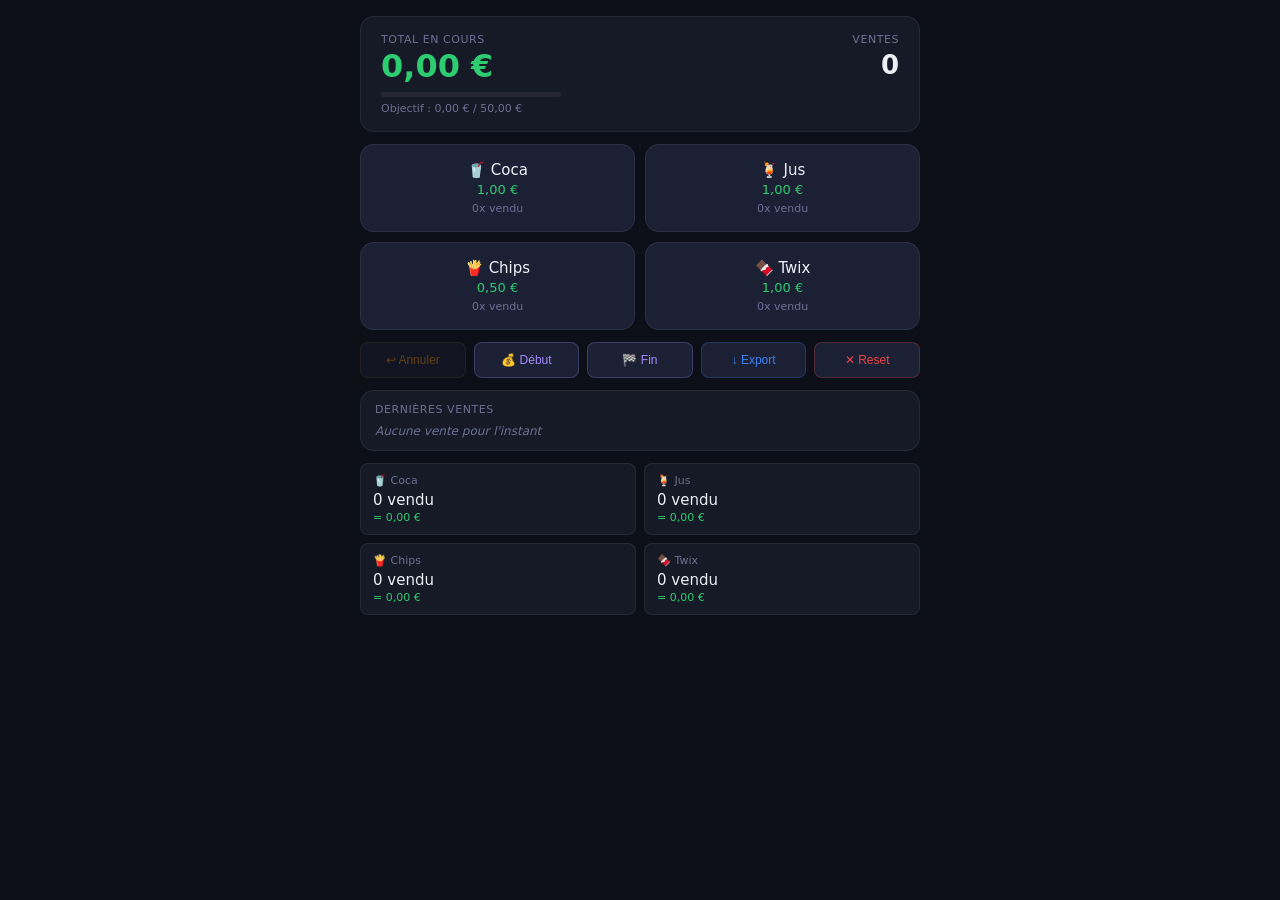
==== index.html @ 8547e5f4 "Add files via upload" ====
<!DOCTYPE html>
<html lang="fr">
<head>
  <meta charset="UTF-8">
  <meta name="viewport" content="width=device-width, initial-scale=1.0">
  <title>Caisse Cafet</title>
  <link rel="stylesheet" href="style.css">
</head>
<body>

  <div class="root">

    <header class="header">
      <div>
        <div class="label">Total en cours</div>
        <div class="total-value" id="total-display">0,00 €</div>
        <div class="progress-wrap">
          <div class="progress-bar" id="prog-bar"></div>
        </div>
        <div class="progress-label" id="prog-label">Objectif : 0,00 € / 50,00 €</div>
      </div>
      <div class="header-right">
        <div class="label">Ventes</div>
        <div class="nb-ventes" id="nb-ventes">0</div>
      </div>
    </header>

    <div class="grid" id="buttons"></div>

    <div class="actions">
      <button class="btn-undo" id="btn-undo" onclick="annuler()">↩ Annuler</button>
      <button class="btn-caisse" onclick="setCaisseInitiale()">💰 Début</button>
      <button class="btn-caisse" onclick="setCaisseReelle()">🏁 Fin</button>
      <button class="btn-export" onclick="exporter()">↓ Export</button>
      <button class="btn-reset" onclick="reset()">✕ Reset</button>
    </div>

    <div class="journal-box">
      <div class="section-title">Dernières ventes</div>
      <div id="journal-list"><div class="vide">Aucune vente pour l'instant</div></div>
    </div>

    <div class="ecart-box" id="ecart-box" style="display:none">
      <div class="section-title">Bilan de caisse</div>
      <div id="ecart-contenu"></div>
    </div>

    <div class="stats-grid" id="stats"></div>

  </div>

  <div class="toast" id="toast"></div>

  <div id="modal" class="modal-overlay" style="display:none" onclick="fermerModalSiDehors(event)">
    <div class="modal-box">
      <div class="modal-titre" id="modal-titre">Montant</div>
      <input id="modal-input" type="number" inputmode="decimal" min="0" step="0.01" placeholder="0,00">
      <div class="modal-actions">
        <button class="modal-btn-annuler" onclick="fermerModal()">Annuler</button>
        <button class="modal-btn-ok" onclick="validerModal()">Confirmer</button>
      </div>
    </div>
  </div>

  <script src="caisse.js"></script>
</body>
</html>
---- style.css ----
/* ================================
   CAISSE CAFET — THÈME SOMBRE v4
   ================================ */

:root {
  --bg-page:        #0d0f18;
  --bg-card:        #161926;
  --bg-btn:         #1c2035;
  --accent-green:   #2ecc71;
  --accent-blue:    #3b82f6;
  --accent-orange:  #f59e0b;
  --accent-red:     #ef4444;
  --accent-purple:  #a78bfa;
  --text-primary:   #eef0f6;
  --text-muted:     #6b7194;
  --border:         rgba(255, 255, 255, 0.07);
  --radius:         14px;
  --radius-sm:      8px;
}

/* ---- BASE ---- */
* {
  box-sizing: border-box;
  margin: 0;
  padding: 0;
}

body {
  background: var(--bg-page);
  color: var(--text-primary);
  font-family: 'Segoe UI', system-ui, sans-serif;
  padding: 1rem;
  min-height: 100vh;
}

.root {
  max-width: 560px;
  margin: 0 auto;
  display: flex;
  flex-direction: column;
  gap: 12px;
}

/* ---- HEADER ---- */
.header {
  background: var(--bg-card);
  border: 1px solid var(--border);
  border-radius: var(--radius);
  padding: 1rem 1.25rem;
  display: flex;
  justify-content: space-between;
  align-items: flex-start;
}

.header-right {
  text-align: right;
}

.label {
  font-size: 11px;
  color: var(--text-muted);
  text-transform: uppercase;
  letter-spacing: 0.05em;
  margin-bottom: 4px;
}

.total-value {
  font-size: 32px;
  font-weight: 600;
  color: var(--accent-green);
  line-height: 1;
}

.nb-ventes {
  font-size: 26px;
  font-weight: 600;
  color: var(--text-primary);
}

/* ---- BARRE DE PROGRESSION ---- */
.progress-wrap {
  margin-top: 10px;
  background: rgba(255, 255, 255, 0.06);
  border-radius: 4px;
  height: 5px;
  width: 180px;
}

.progress-bar {
  height: 5px;
  border-radius: 4px;
  background: var(--accent-green);
  width: 0%;
  transition: width 0.4s ease;
}

.progress-label {
  font-size: 11px;
  color: var(--text-muted);
  margin-top: 5px;
}

/* ---- GRILLE PRODUITS ---- */
.grid {
  display: grid;
  grid-template-columns: repeat(2, 1fr);
  gap: 10px;
}

.prod-btn {
  background: var(--bg-btn);
  border: 1px solid var(--border);
  border-radius: var(--radius);
  padding: 16px 12px;
  cursor: pointer;
  text-align: center;
  transition: border-color 0.15s, transform 0.1s, background 0.15s;
  user-select: none;
}

.prod-btn:hover {
  border-color: var(--accent-blue);
}

.prod-btn:active {
  transform: scale(0.96);
}

.prod-btn.flash {
  background: rgba(59, 130, 246, 0.12);
  border-color: var(--accent-blue);
}

.prod-btn .nom {
  font-size: 15px;
  font-weight: 500;
  color: var(--text-primary);
}

.prod-btn .prix {
  font-size: 13px;
  color: var(--accent-green);
  margin-top: 3px;
}

.prod-btn .count {
  font-size: 11px;
  color: var(--text-muted);
  margin-top: 5px;
}

/* ---- BOUTONS D'ACTION ---- */
.actions {
  display: flex;
  gap: 8px;
  flex-wrap: wrap;
}

.actions button {
  flex: 1;
  min-width: 80px;
  padding: 10px 6px;
  border-radius: var(--radius-sm);
  border: 1px solid var(--border);
  background: var(--bg-btn);
  color: var(--text-primary);
  font-size: 12px;
  cursor: pointer;
  transition: background 0.15s;
}

.actions button:disabled {
  opacity: 0.35;
  cursor: not-allowed;
}

.btn-undo {
  color: var(--accent-orange) !important;
  border-color: rgba(245, 158, 11, 0.25) !important;
}
.btn-undo:hover:not(:disabled) { background: rgba(245, 158, 11, 0.08) !important; }

.btn-caisse {
  color: var(--accent-purple) !important;
  border-color: rgba(167, 139, 250, 0.25) !important;
}
.btn-caisse:hover { background: rgba(167, 139, 250, 0.08) !important; }

.btn-export {
  color: var(--accent-blue) !important;
  border-color: rgba(59, 130, 246, 0.25) !important;
}
.btn-export:hover { background: rgba(59, 130, 246, 0.08) !important; }

.btn-reset {
  color: var(--accent-red) !important;
  border-color: rgba(239, 68, 68, 0.25) !important;
}
.btn-reset:hover { background: rgba(239, 68, 68, 0.08) !important; }

/* ---- JOURNAL ---- */
.journal-box,
.ecart-box {
  background: var(--bg-card);
  border: 1px solid var(--border);
  border-radius: var(--radius);
  padding: 12px 14px;
}

.section-title {
  font-size: 11px;
  color: var(--text-muted);
  text-transform: uppercase;
  letter-spacing: 0.05em;
  margin-bottom: 8px;
}

.journal-item {
  display: flex;
  justify-content: space-between;
  font-size: 13px;
  color: var(--text-primary);
  padding: 5px 0;
  border-bottom: 1px solid var(--border);
}

.journal-item:last-child {
  border-bottom: none;
}

.journal-item .heure {
  color: var(--text-muted);
  font-size: 11px;
}

.vide {
  font-size: 12px;
  color: var(--text-muted);
  font-style: italic;
}

/* ---- BILAN DE CAISSE ---- */
.bilan-ligne {
  display: flex;
  justify-content: space-between;
  font-size: 13px;
  padding: 5px 0;
  border-bottom: 1px solid var(--border);
  color: var(--text-primary);
}

.bilan-ligne:last-child {
  border-bottom: none;
}

.bilan-ligne .bilan-label {
  color: var(--text-muted);
}

.ecart-positif { color: var(--accent-green); font-weight: 600; }
.ecart-negatif { color: var(--accent-red); font-weight: 600; }
.ecart-neutre  { color: var(--text-muted); font-weight: 600; }

/* ---- STATS PAR PRODUIT ---- */
.stats-grid {
  display: grid;
  grid-template-columns: repeat(2, 1fr);
  gap: 8px;
}

.stat-card {
  background: var(--bg-card);
  border: 1px solid var(--border);
  border-radius: var(--radius-sm);
  padding: 10px 12px;
}

.stat-card .s-nom {
  font-size: 11px;
  color: var(--text-muted);
  margin-bottom: 4px;
}

.stat-card .s-val {
  font-size: 15px;
  font-weight: 500;
  color: var(--text-primary);
}

.stat-card .s-total {
  font-size: 11px;
  color: var(--accent-green);
  margin-top: 2px;
}

/* ---- MODAL ---- */
.modal-overlay {
  position: fixed;
  inset: 0;
  background: rgba(0, 0, 0, 0.75);
  z-index: 998;
  align-items: center;
  justify-content: center;
}

.modal-box {
  background: var(--bg-card);
  border: 1px solid var(--border);
  border-radius: var(--radius);
  padding: 1.5rem;
  width: 280px;
  text-align: center;
}

.modal-titre {
  font-size: 13px;
  color: var(--text-muted);
  text-transform: uppercase;
  letter-spacing: 0.05em;
  margin-bottom: 14px;
}

.modal-box input {
  width: 100%;
  font-size: 28px;
  font-weight: 600;
  text-align: center;
  background: var(--bg-btn);
  border: 1px solid var(--border);
  color: var(--text-primary);
  border-radius: var(--radius-sm);
  padding: 12px;
  margin-bottom: 14px;
  outline: none;
}

.modal-box input:focus {
  border-color: var(--accent-blue);
}

.modal-actions {
  display: flex;
  gap: 8px;
}

.modal-btn-annuler {
  flex: 1;
  padding: 10px;
  border-radius: var(--radius-sm);
  border: 1px solid var(--border);
  background: var(--bg-btn);
  color: var(--text-muted);
  font-size: 13px;
  cursor: pointer;
}

.modal-btn-ok {
  flex: 1;
  padding: 10px;
  border-radius: var(--radius-sm);
  border: none;
  background: var(--accent-green);
  color: #000;
  font-size: 13px;
  font-weight: 600;
  cursor: pointer;
}

/* ---- TOAST ---- */
.toast {
  position: fixed;
  bottom: 24px;
  left: 50%;
  transform: translateX(-50%);
  background: var(--bg-card);
  border: 1px solid var(--border);
  border-radius: var(--radius-sm);
  padding: 9px 18px;
  font-size: 13px;
  color: var(--text-primary);
  opacity: 0;
  transition: opacity 0.2s;
  pointer-events: none;
  z-index: 999;
  white-space: nowrap;
  box-shadow: 0 8px 30px rgba(0, 0, 0, 0.6);
}

.toast.show { opacity: 1; }
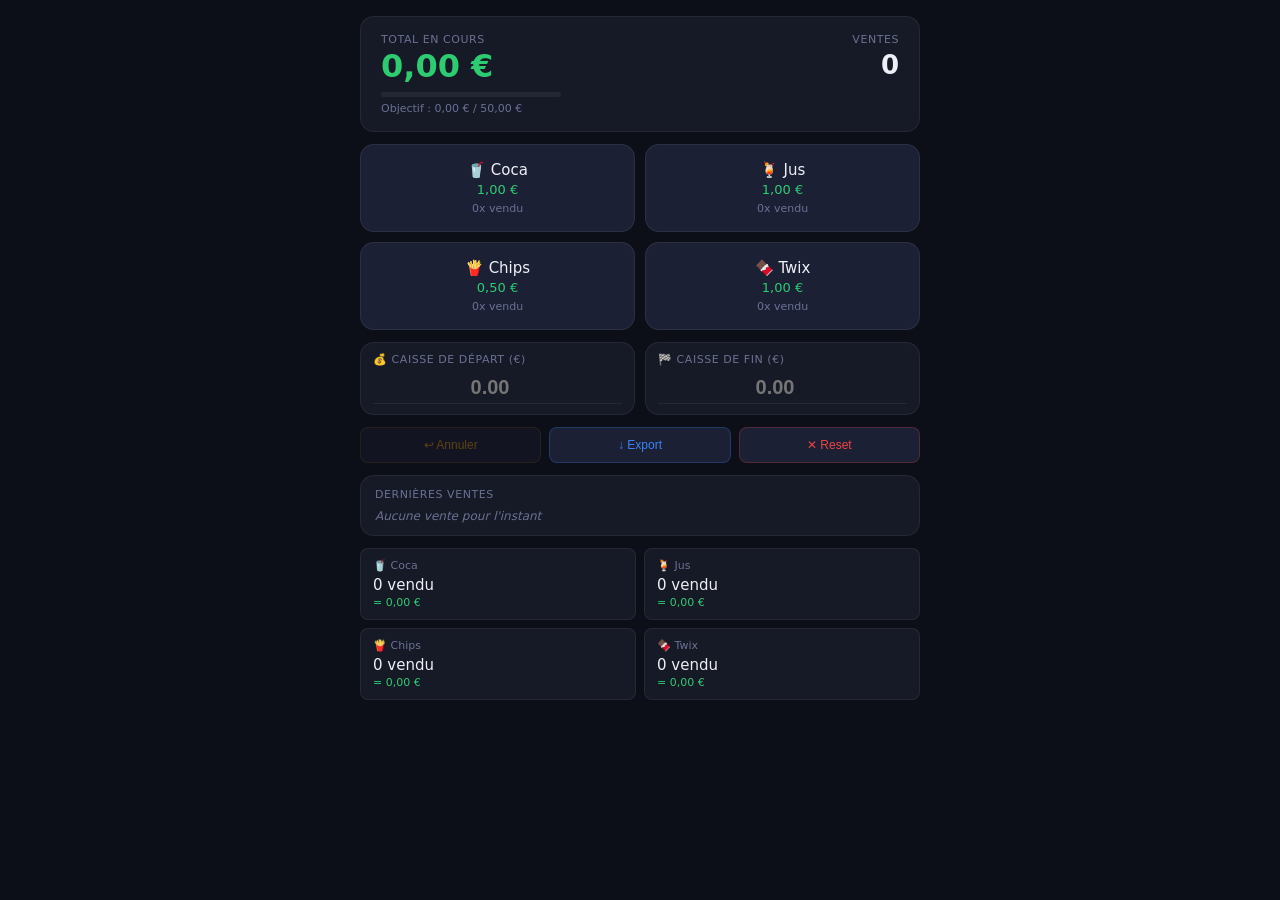
==== commit f7f2b4ce: "Add files via upload" ====
--- a/index.html
+++ b/index.html
@@ -27,10 +27,19 @@
 
     <div class="grid" id="buttons"></div>
 
+    <div class="caisse-inputs">
+      <div class="caisse-champ">
+        <label for="input-debut">💰 Caisse de départ (€)</label>
+        <input type="number" id="input-debut" inputmode="decimal" min="0" step="0.01" placeholder="0.00">
+      </div>
+      <div class="caisse-champ">
+        <label for="input-fin">🏁 Caisse de fin (€)</label>
+        <input type="number" id="input-fin" inputmode="decimal" min="0" step="0.01" placeholder="0.00">
+      </div>
+    </div>
+
     <div class="actions">
       <button class="btn-undo" id="btn-undo" onclick="annuler()">↩ Annuler</button>
-      <button class="btn-caisse" onclick="setCaisseInitiale()">💰 Début</button>
-      <button class="btn-caisse" onclick="setCaisseReelle()">🏁 Fin</button>
       <button class="btn-export" onclick="exporter()">↓ Export</button>
       <button class="btn-reset" onclick="reset()">✕ Reset</button>
     </div>
@@ -51,17 +60,6 @@
 
   <div class="toast" id="toast"></div>
 
-  <div id="modal" class="modal-overlay" style="display:none" onclick="fermerModalSiDehors(event)">
-    <div class="modal-box">
-      <div class="modal-titre" id="modal-titre">Montant</div>
-      <input id="modal-input" type="number" inputmode="decimal" min="0" step="0.01" placeholder="0,00">
-      <div class="modal-actions">
-        <button class="modal-btn-annuler" onclick="fermerModal()">Annuler</button>
-        <button class="modal-btn-ok" onclick="validerModal()">Confirmer</button>
-      </div>
-    </div>
-  </div>
-
   <script src="caisse.js"></script>
 </body>
 </html>
--- a/style.css
+++ b/style.css
@@ -293,77 +293,44 @@
   margin-top: 2px;
 }
 
-/* ---- MODAL ---- */
-.modal-overlay {
-  position: fixed;
-  inset: 0;
-  background: rgba(0, 0, 0, 0.75);
-  z-index: 998;
-  align-items: center;
-  justify-content: center;
-}
-
-.modal-box {
+/* ---- CHAMPS CAISSE ---- */
+.caisse-inputs {
+  display: grid;
+  grid-template-columns: repeat(2, 1fr);
+  gap: 10px;
+}
+
+.caisse-champ {
   background: var(--bg-card);
   border: 1px solid var(--border);
   border-radius: var(--radius);
-  padding: 1.5rem;
-  width: 280px;
-  text-align: center;
-}
-
-.modal-titre {
-  font-size: 13px;
+  padding: 10px 12px;
+}
+
+.caisse-champ label {
+  display: block;
+  font-size: 11px;
   color: var(--text-muted);
   text-transform: uppercase;
   letter-spacing: 0.05em;
-  margin-bottom: 14px;
-}
-
-.modal-box input {
+  margin-bottom: 6px;
+}
+
+.caisse-champ input {
   width: 100%;
-  font-size: 28px;
+  font-size: 20px;
   font-weight: 600;
   text-align: center;
-  background: var(--bg-btn);
-  border: 1px solid var(--border);
-  color: var(--text-primary);
-  border-radius: var(--radius-sm);
-  padding: 12px;
-  margin-bottom: 14px;
+  background: transparent;
+  border: none;
+  border-bottom: 1px solid var(--border);
+  color: var(--accent-purple);
+  padding: 4px 0;
   outline: none;
 }
 
-.modal-box input:focus {
-  border-color: var(--accent-blue);
-}
-
-.modal-actions {
-  display: flex;
-  gap: 8px;
-}
-
-.modal-btn-annuler {
-  flex: 1;
-  padding: 10px;
-  border-radius: var(--radius-sm);
-  border: 1px solid var(--border);
-  background: var(--bg-btn);
-  color: var(--text-muted);
-  font-size: 13px;
-  cursor: pointer;
-}
-
-.modal-btn-ok {
-  flex: 1;
-  padding: 10px;
-  border-radius: var(--radius-sm);
-  border: none;
-  background: var(--accent-green);
-  color: #000;
-  font-size: 13px;
-  font-weight: 600;
-  cursor: pointer;
+.caisse-champ input:focus {
+  border-bottom-color: var(--accent-purple);
 }
 
 /* ---- TOAST ---- */
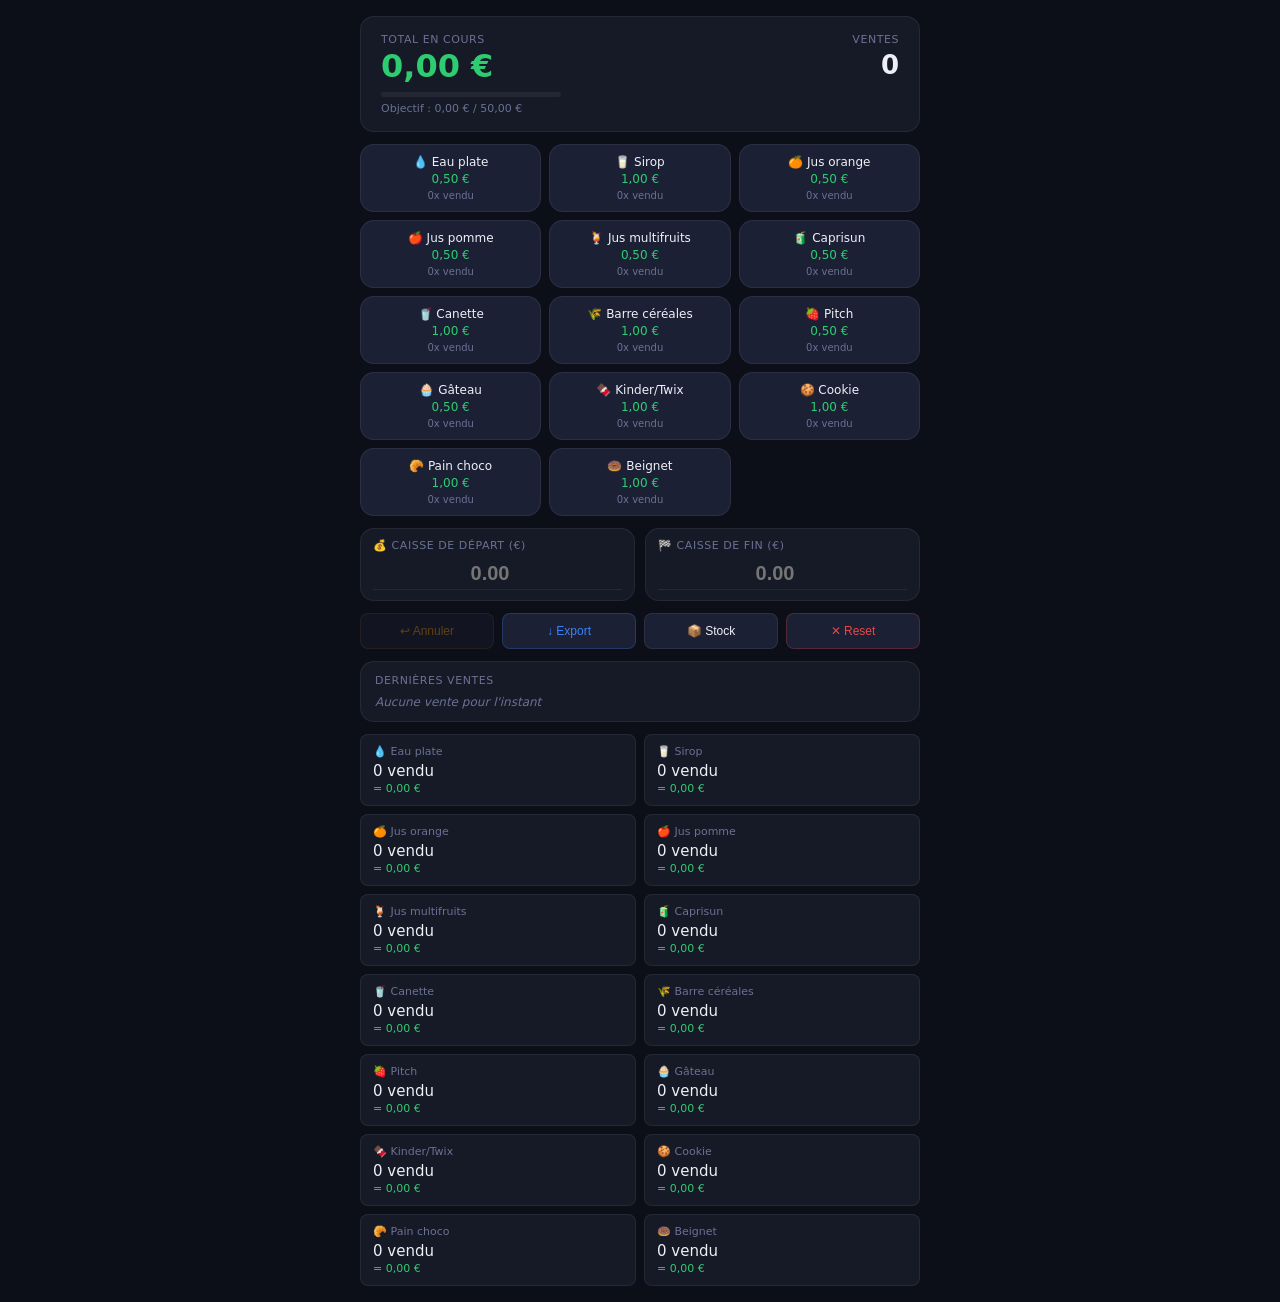
==== commit 3dec0149: "Add stock button to actions in index.html" ====
--- a/index.html
+++ b/index.html
@@ -41,6 +41,7 @@
     <div class="actions">
       <button class="btn-undo" id="btn-undo" onclick="annuler()">↩ Annuler</button>
       <button class="btn-export" onclick="exporter()">↓ Export</button>
+      <button class="btn-stock" onclick="window.location.href='stock.html'">📦 Stock</button>
       <button class="btn-reset" onclick="reset()">✕ Reset</button>
     </div>
 
--- a/style.css
+++ b/style.css
@@ -103,15 +103,15 @@
 /* ---- GRILLE PRODUITS ---- */
 .grid {
   display: grid;
-  grid-template-columns: repeat(2, 1fr);
-  gap: 10px;
+  grid-template-columns: repeat(3, 1fr);
+  gap: 8px;
 }
 
 .prod-btn {
   background: var(--bg-btn);
   border: 1px solid var(--border);
   border-radius: var(--radius);
-  padding: 16px 12px;
+  padding: 10px 6px;
   cursor: pointer;
   text-align: center;
   transition: border-color 0.15s, transform 0.1s, background 0.15s;
@@ -132,21 +132,21 @@
 }
 
 .prod-btn .nom {
-  font-size: 15px;
+  font-size: 12px;
   font-weight: 500;
   color: var(--text-primary);
 }
 
 .prod-btn .prix {
-  font-size: 13px;
+  font-size: 12px;
   color: var(--accent-green);
   margin-top: 3px;
 }
 
 .prod-btn .count {
-  font-size: 11px;
-  color: var(--text-muted);
-  margin-top: 5px;
+  font-size: 10px;
+  color: var(--text-muted);
+  margin-top: 4px;
 }
 
 /* ---- BOUTONS D'ACTION ---- */
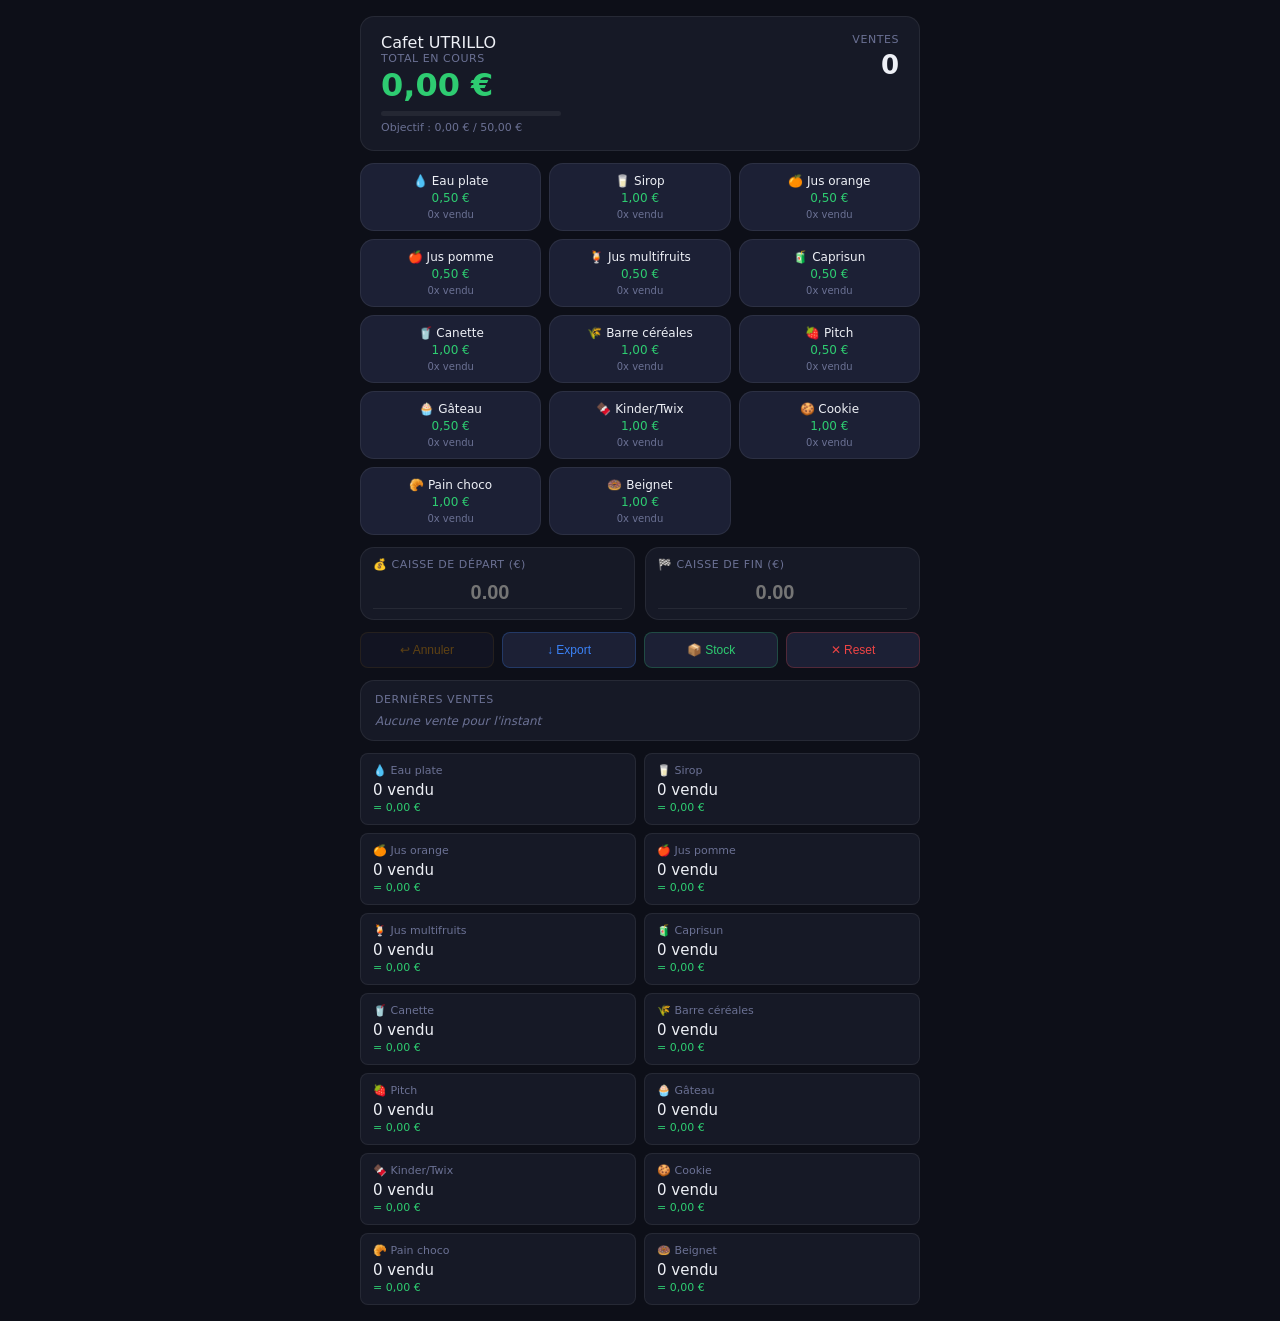
==== commit 47132409: "Add title section to header in index.html" ====
--- a/index.html
+++ b/index.html
@@ -12,6 +12,10 @@
 
     <header class="header">
       <div>
+        <div class="cafet-titre">
+           <span class="cafet-nom">Cafet</span>
+           <span class="cafet-utrillo">UTRILLO</span>
+        </div>
         <div class="label">Total en cours</div>
         <div class="total-value" id="total-display">0,00 €</div>
         <div class="progress-wrap">
--- a/style.css
+++ b/style.css
@@ -354,3 +354,116 @@
 }
 
 .toast.show { opacity: 1; }
+
+/* ---- STOCK ---- */
+.btn-retour {
+  background: var(--bg-btn);
+  border: 1px solid var(--border);
+  color: var(--text-muted);
+  border-radius: var(--radius-sm);
+  padding: 8px 12px;
+  font-size: 13px;
+  cursor: pointer;
+}
+
+.btn-stock {
+  color: var(--accent-green) !important;
+  border-color: rgba(46, 204, 113, 0.25) !important;
+}
+.btn-stock:hover { background: rgba(46, 204, 113, 0.08) !important; }
+
+.stock-intro {
+  font-size: 12px;
+  color: var(--text-muted);
+  background: var(--bg-card);
+  border: 1px solid var(--border);
+  border-radius: var(--radius-sm);
+  padding: 10px 12px;
+  line-height: 1.5;
+}
+
+.stock-card {
+  background: var(--bg-card);
+  border: 1px solid var(--border);
+  border-radius: var(--radius-sm);
+  padding: 10px 12px;
+  margin-bottom: 8px;
+}
+
+.stock-card.stock-alerte {
+  border-color: rgba(239, 68, 68, 0.4);
+}
+
+.stock-card-top {
+  display: flex;
+  justify-content: space-between;
+  align-items: center;
+  margin-bottom: 6px;
+}
+
+.stock-nom {
+  font-size: 14px;
+  font-weight: 500;
+  color: var(--text-primary);
+}
+
+.stock-restant {
+  font-size: 13px;
+  font-weight: 600;
+}
+
+.stock-barre-wrap {
+  background: rgba(255,255,255,0.06);
+  border-radius: 4px;
+  height: 4px;
+  margin-bottom: 6px;
+}
+
+.stock-barre {
+  height: 4px;
+  border-radius: 4px;
+  transition: width 0.3s;
+}
+
+.stock-detail {
+  display: flex;
+  gap: 12px;
+  font-size: 11px;
+  color: var(--text-muted);
+  margin-bottom: 8px;
+  flex-wrap: wrap;
+}
+
+.stock-alerte-txt {
+  color: var(--accent-red);
+  font-weight: 500;
+}
+
+.stock-saisie {
+  display: flex;
+  align-items: center;
+  gap: 8px;
+}
+
+.stock-saisie label {
+  font-size: 11px;
+  color: var(--text-muted);
+  white-space: nowrap;
+}
+
+.stock-saisie input {
+  width: 70px;
+  font-size: 15px;
+  font-weight: 600;
+  text-align: center;
+  background: var(--bg-btn);
+  border: 1px solid var(--border);
+  color: var(--text-primary);
+  border-radius: var(--radius-sm);
+  padding: 5px;
+  outline: none;
+}
+
+.stock-saisie input:focus {
+  border-color: var(--accent-blue);
+}
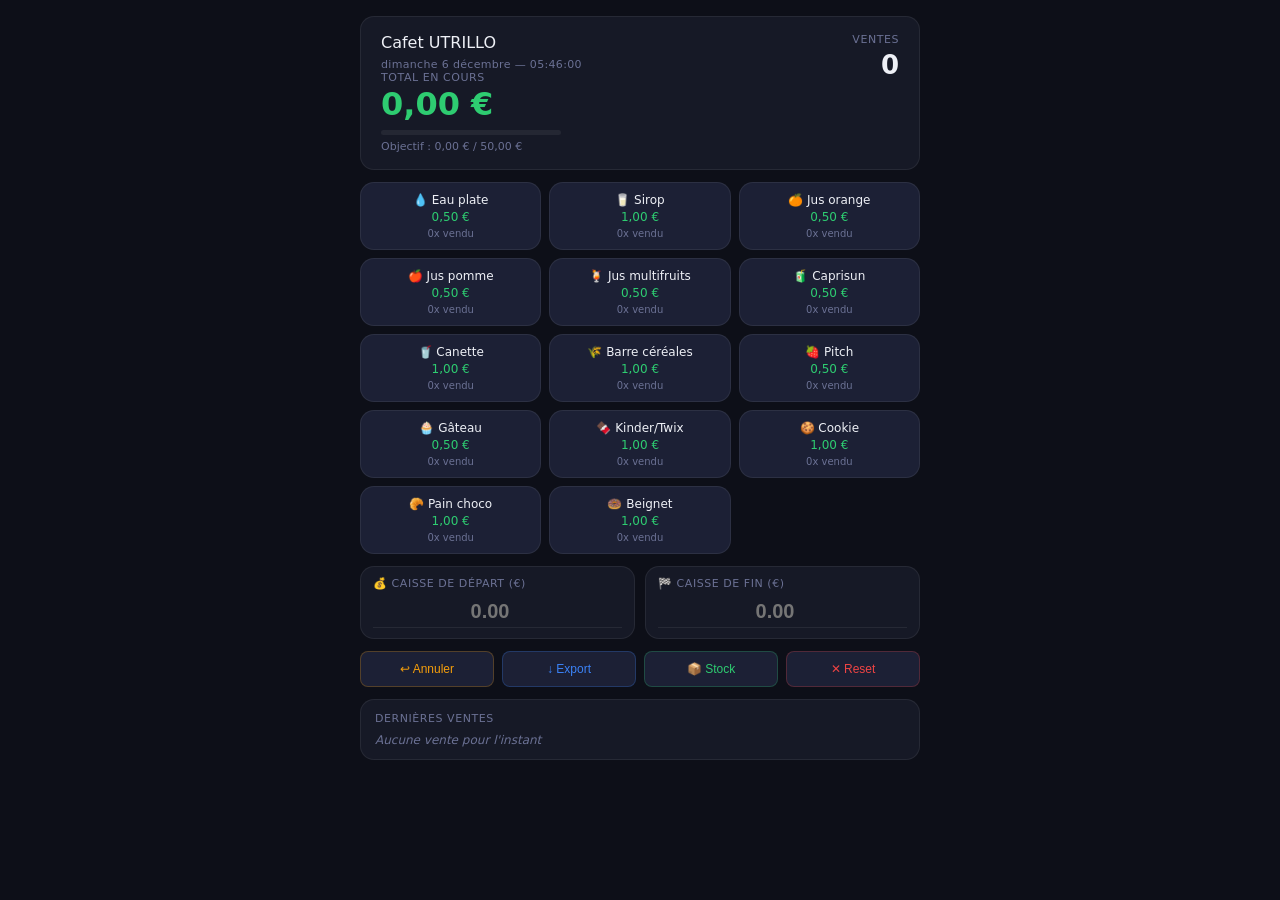
==== commit 3b5960f8: "Add session badge div to index.html" ====
--- a/index.html
+++ b/index.html
@@ -16,6 +16,8 @@
            <span class="cafet-nom">Cafet</span>
            <span class="cafet-utrillo">UTRILLO</span>
         </div>
+        <div class="date-heure" id="date-heure"></div>
+        <div class="session-badge" id="session-badge"></div>
         <div class="label">Total en cours</div>
         <div class="total-value" id="total-display">0,00 €</div>
         <div class="progress-wrap">
--- a/style.css
+++ b/style.css
@@ -467,3 +467,72 @@
 .stock-saisie input:focus {
   border-color: var(--accent-blue);
 }
+
+/* ---- STOCK FORM ---- */
+.stock-form {
+  border-top: 1px solid var(--border);
+  margin-top: 10px;
+  padding-top: 10px;
+  display: flex;
+  flex-direction: column;
+  gap: 8px;
+}
+
+.stock-form-ligne {
+  display: flex;
+  align-items: center;
+  justify-content: space-between;
+  gap: 8px;
+}
+
+.stock-form-ligne label {
+  font-size: 11px;
+  color: var(--text-muted);
+  white-space: nowrap;
+}
+
+.stock-form-ligne input {
+  width: 90px;
+  font-size: 14px;
+  font-weight: 600;
+  text-align: center;
+  background: var(--bg-btn);
+  border: 1px solid var(--border);
+  color: var(--text-primary);
+  border-radius: var(--radius-sm);
+  padding: 5px;
+  outline: none;
+}
+
+.stock-form-ligne input:focus {
+  border-color: var(--accent-blue);
+}
+
+.btn-valider-stock {
+  width: 100%;
+  padding: 9px;
+  border-radius: var(--radius-sm);
+  border: none;
+  background: var(--accent-green);
+  color: #000;
+  font-size: 13px;
+  font-weight: 600;
+  cursor: pointer;
+  margin-top: 4px;
+}
+
+.btn-valider-stock:active {
+  transform: scale(0.97);
+}
+
+.stock-marge {
+  color: var(--accent-green);
+  font-size: 11px;
+}
+
+.date-heure {
+  font-size: 11px;
+  color: var(--text-muted);
+  margin-top: 6px;
+  letter-spacing: 0.03em;
+}
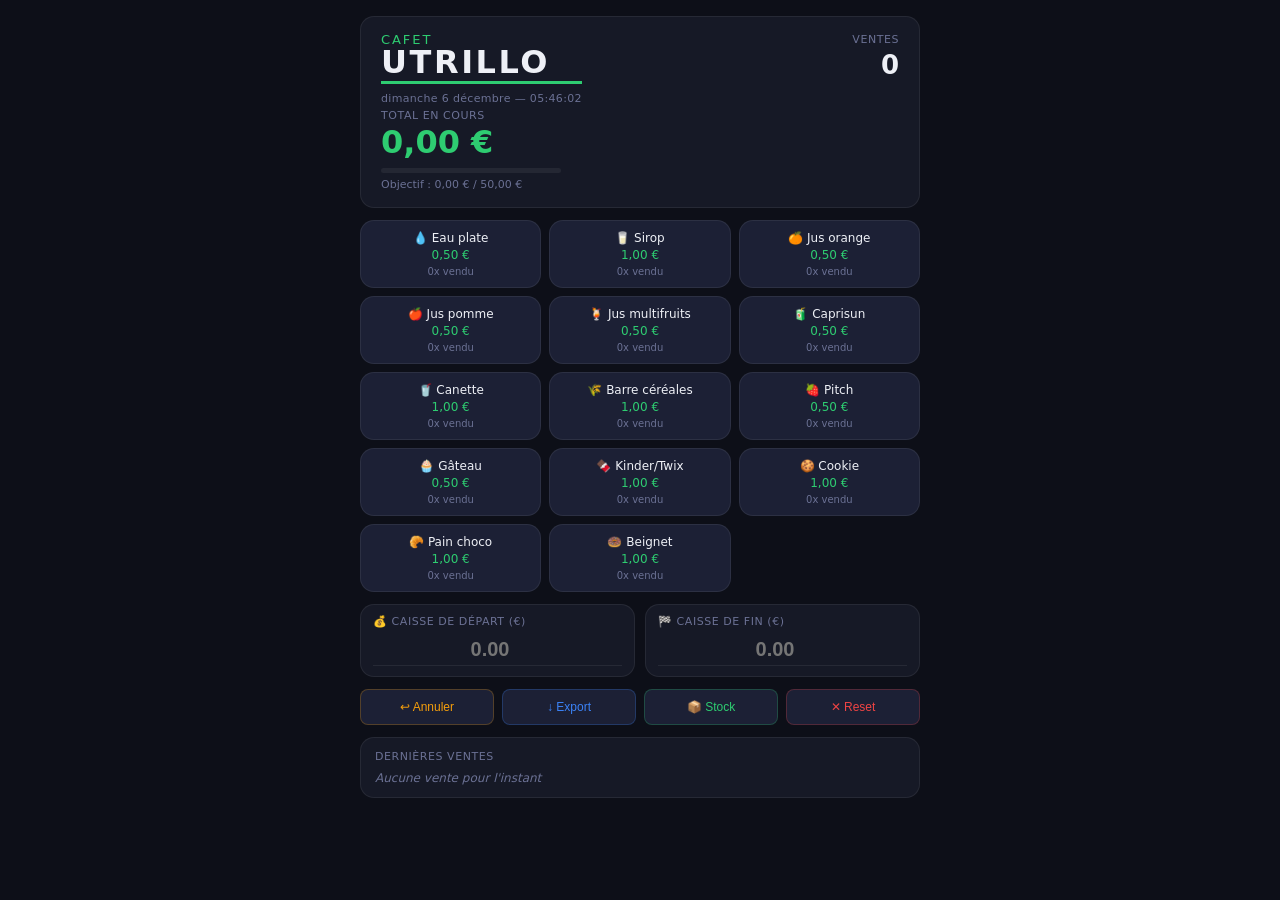
==== commit d969e0f0: "Add manifest link to index.html" ====
--- a/index.html
+++ b/index.html
@@ -2,6 +2,7 @@
 <html lang="fr">
 <head>
   <meta charset="UTF-8">
+  <link rel="manifest" href="manifest.json">
   <meta name="viewport" content="width=device-width, initial-scale=1.0">
   <title>Caisse Cafet</title>
   <link rel="stylesheet" href="style.css">
--- a/style.css
+++ b/style.css
@@ -536,3 +536,34 @@
   margin-top: 6px;
   letter-spacing: 0.03em;
 }
+
+.session-badge {
+  font-size: 12px;
+  color: var(--accent-orange);
+  margin-top: 4px;
+  font-weight: 500;
+}
+
+.cafet-titre {
+  display: flex;
+  flex-direction: column;
+  line-height: 1;
+  margin-bottom: 8px;
+}
+
+.cafet-nom {
+  font-size: 13px;
+  color: var(--accent-green);
+  letter-spacing: 0.15em;
+  text-transform: uppercase;
+}
+
+.cafet-utrillo {
+  font-size: 32px;
+  font-weight: 800;
+  color: var(--text-primary);
+  letter-spacing: 0.08em;
+  border-bottom: 3px solid var(--accent-green);
+  padding-bottom: 3px;
+  text-transform: uppercase;
+}
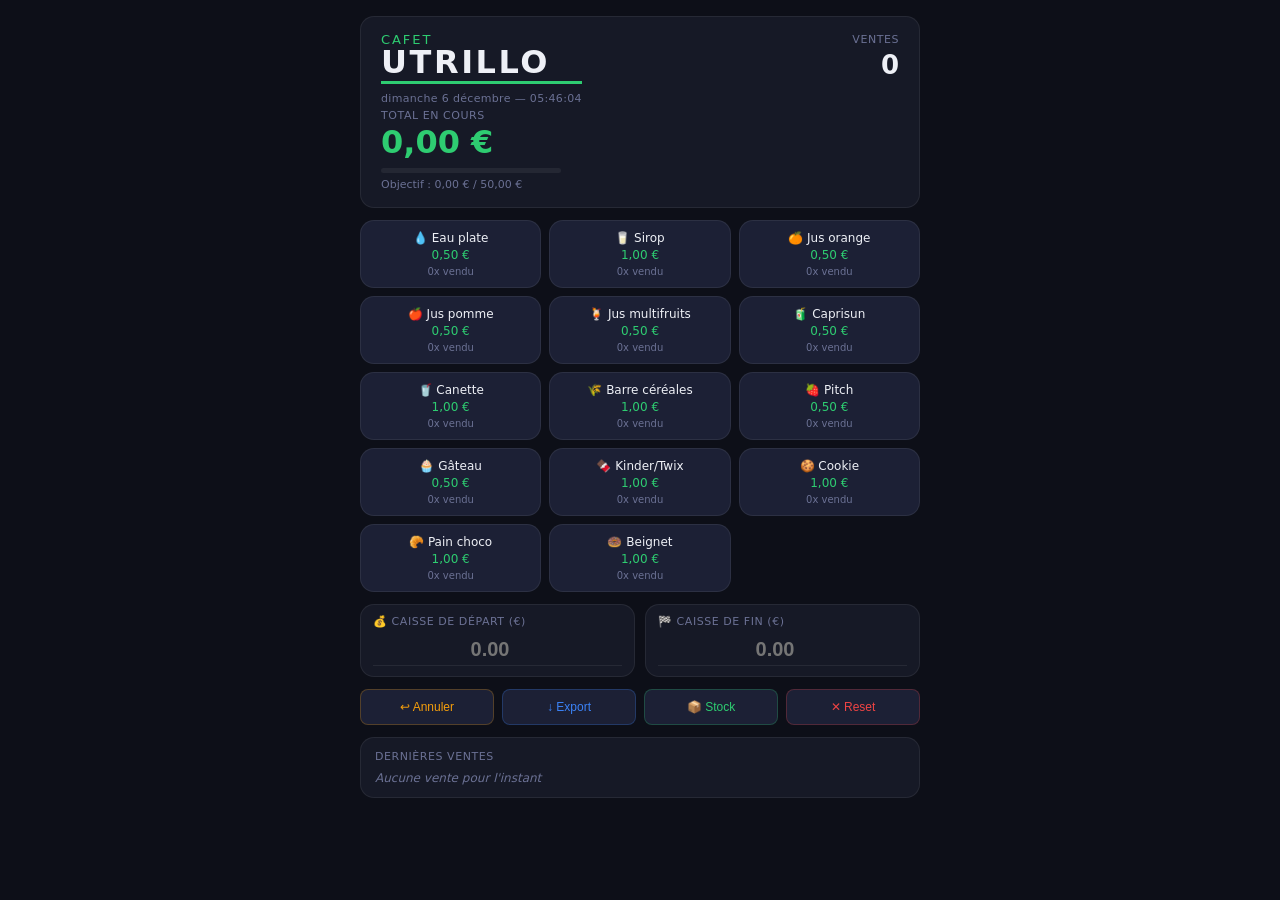
==== commit 8bb5c318: "Add apple-touch-icon link to index.html" ====
--- a/index.html
+++ b/index.html
@@ -3,6 +3,7 @@
 <head>
   <meta charset="UTF-8">
   <link rel="manifest" href="manifest.json">
+  <link rel="apple-touch-icon" href="icon.png">
   <meta name="viewport" content="width=device-width, initial-scale=1.0">
   <title>Caisse Cafet</title>
   <link rel="stylesheet" href="style.css">
